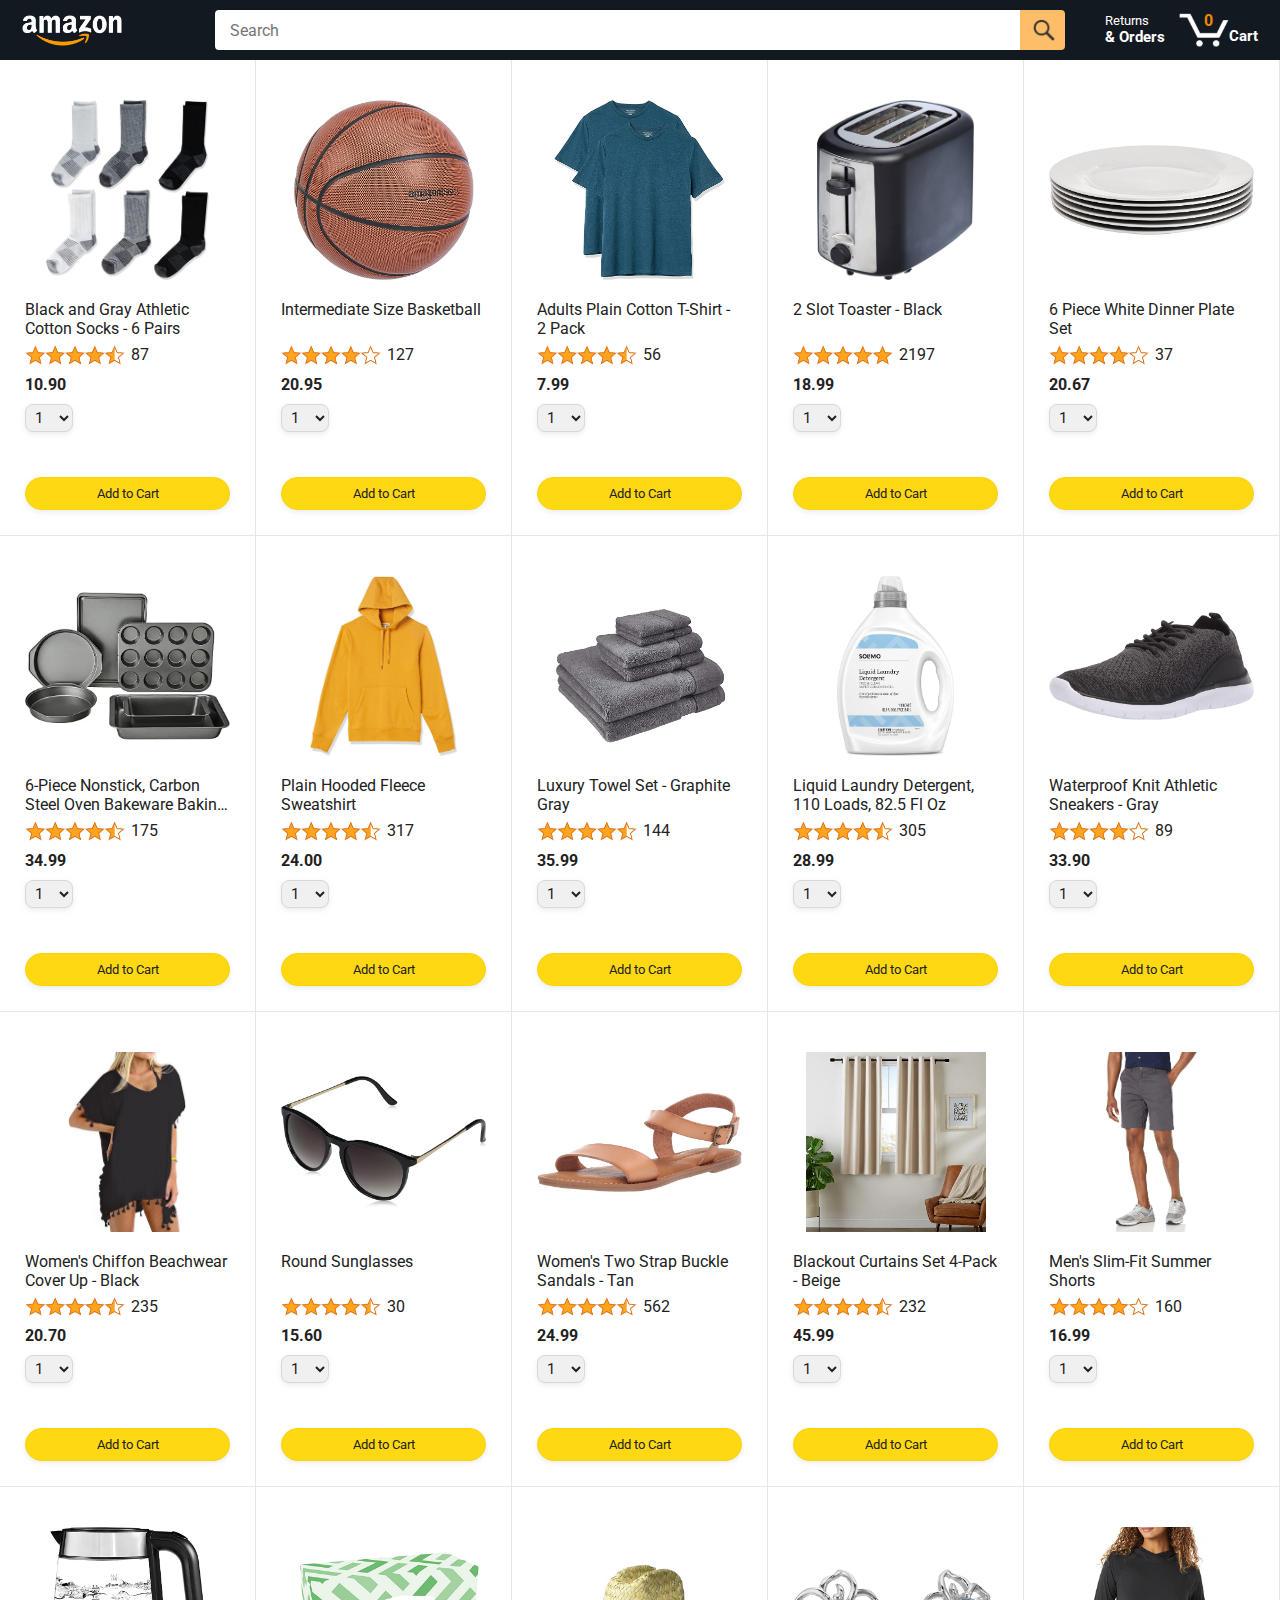
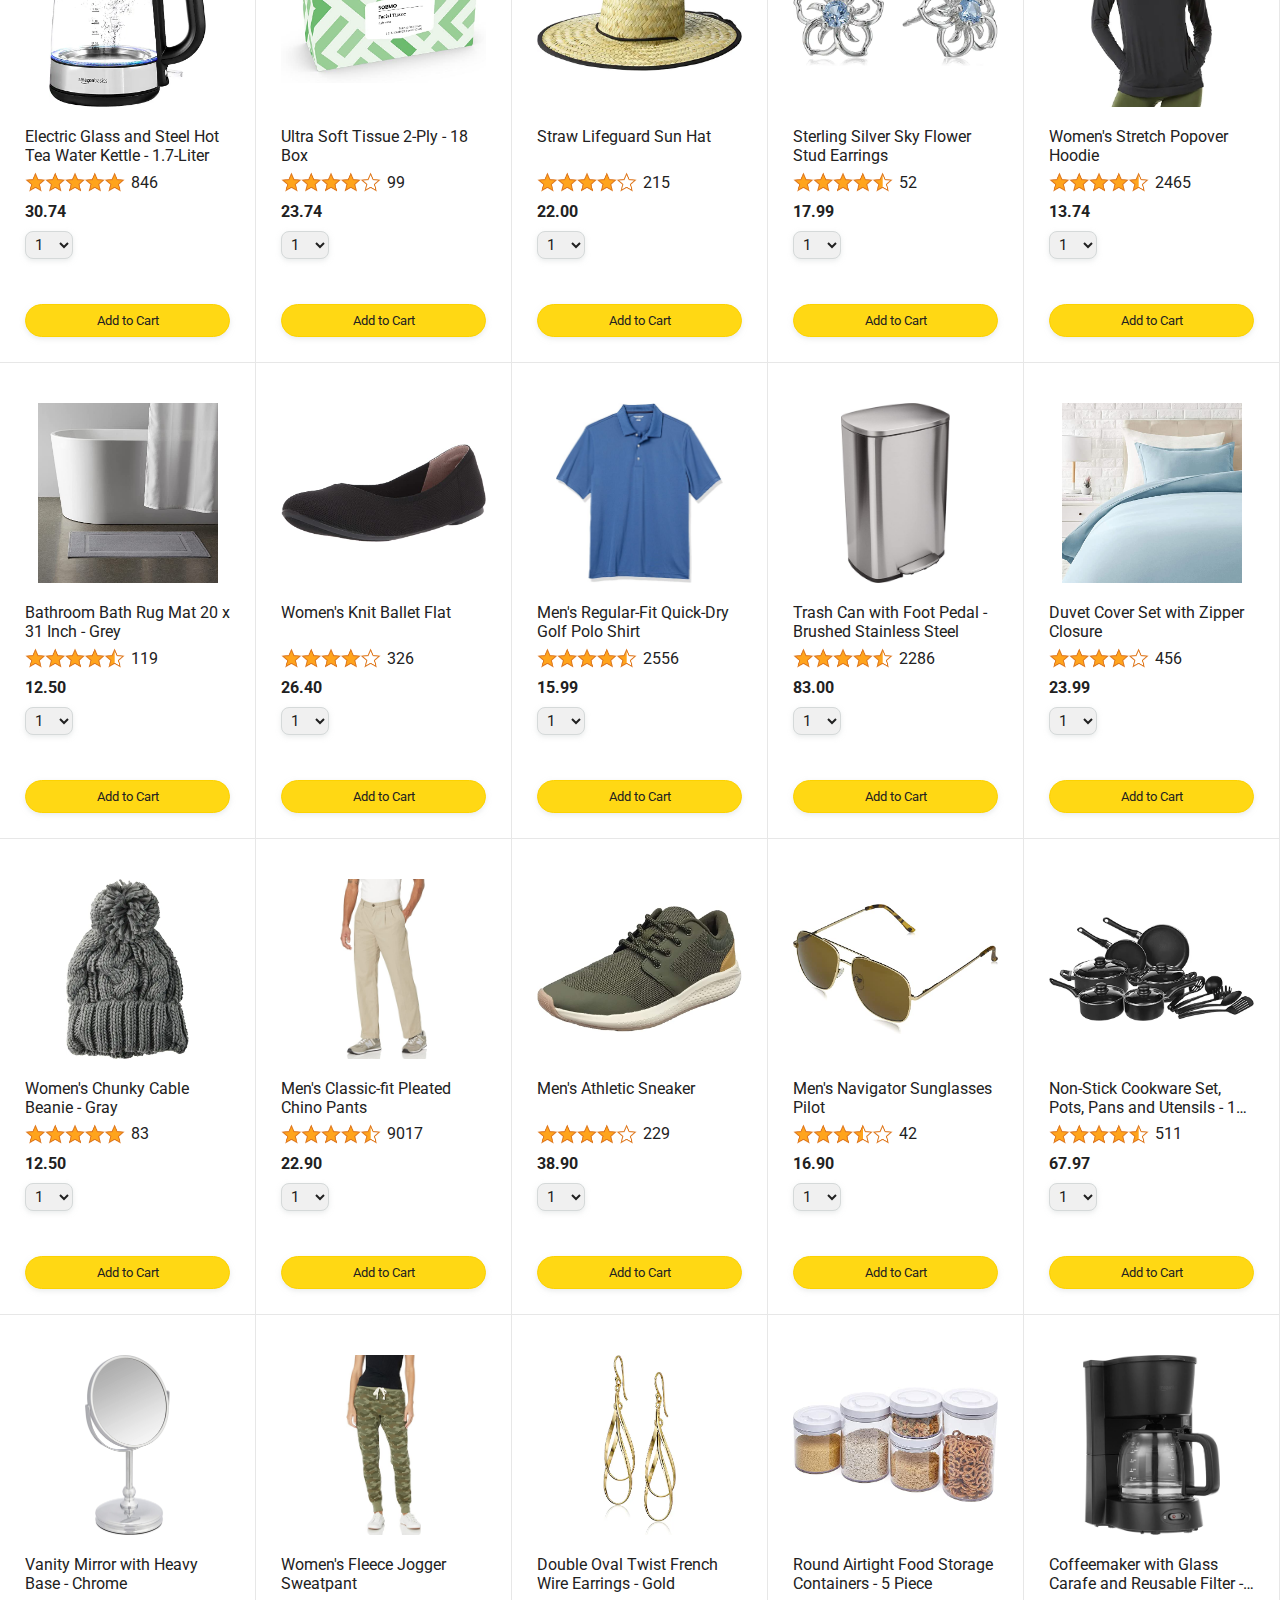
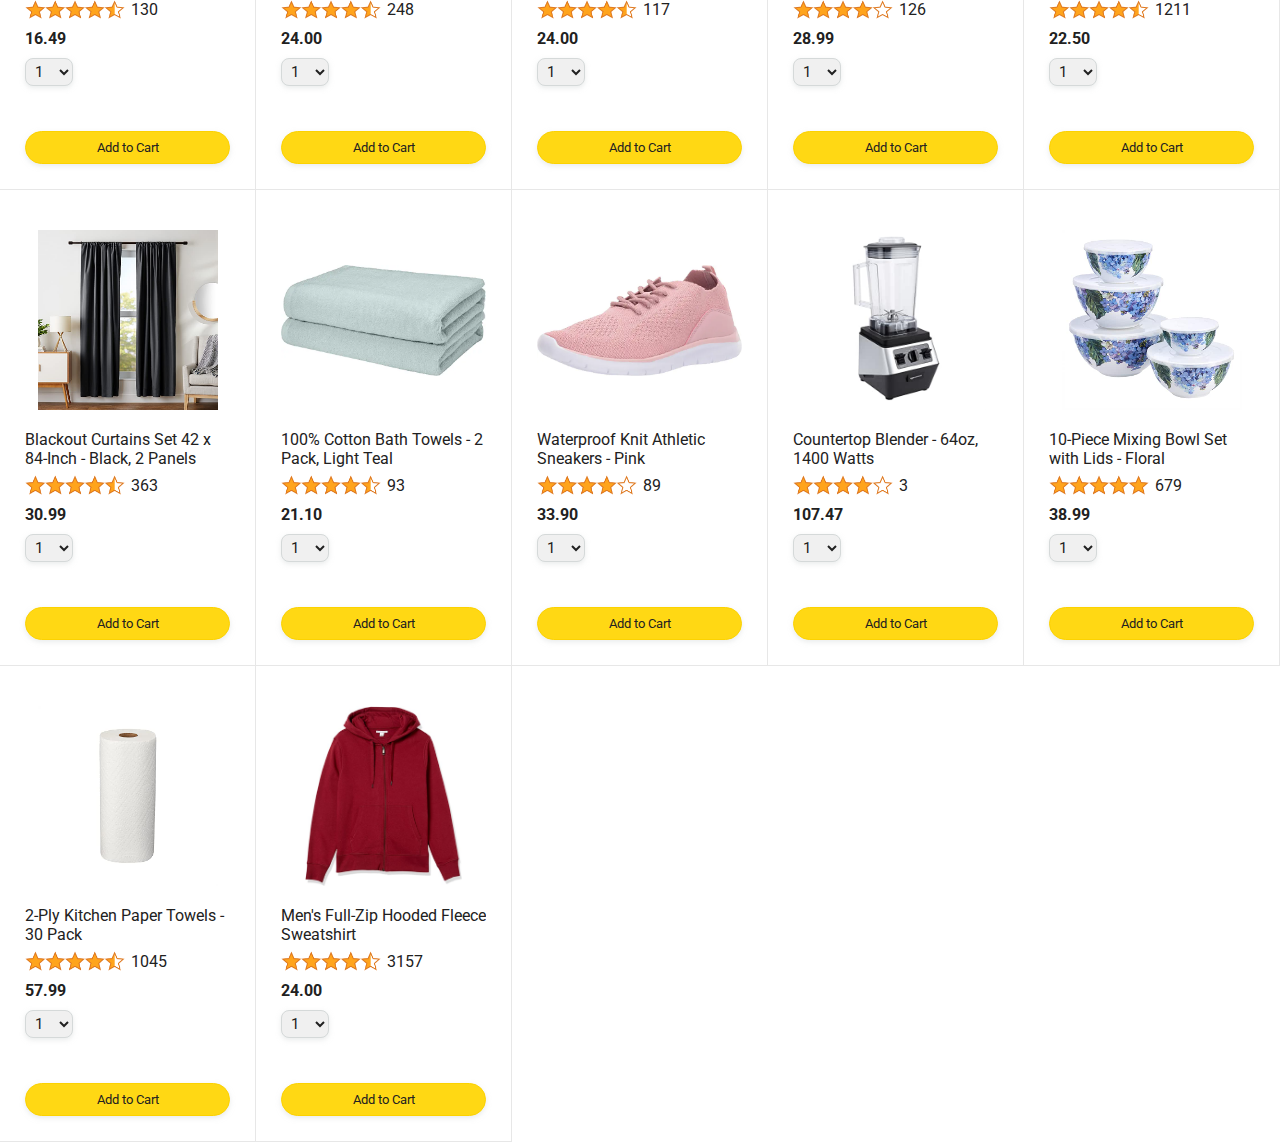
==== index.html @ dfd15300 "importing the cart and products" ====
<!DOCTYPE html>
<html>
  <head>
    <title>Amazon Project</title>

    <!-- This code is needed for responsive design to work.
      (Responsive design = make the website look good on
      smaller screen sizes like a phone or a tablet). -->
    <meta name="viewport" content="width=device-width, initial-scale=1">

    <!-- Load a font called Roboto from Google Fonts. -->
    <link rel="preconnect" href="https://fonts.googleapis.com">
    <link rel="preconnect" href="https://fonts.gstatic.com" crossorigin>
    <link href="https://fonts.googleapis.com/css2?family=Roboto:wght@400;500;700&display=swap" rel="stylesheet">

    <!-- Here are the CSS files for this page. -->
    <link rel="stylesheet" href="styles/shared/general.css">
    <link rel="stylesheet" href="styles/shared/amazon-header.css">
    <link rel="stylesheet" href="styles/pages/index.css">
  </head>
  <body>
    <div class="amazon-header">
      <div class="amazon-header-left-section">
        <a href="amazon.html" class="header-link">
          <img class="amazon-logo"
            src="images/amazon-logo-white.png">
          <img class="amazon-mobile-logo"
            src="images/amazon-mobile-logo-white.png">
        </a>
      </div>

      <div class="amazon-header-middle-section">
        <input class="search-bar" type="text" placeholder="Search">

        <button class="search-button">
          <img class="search-icon" src="images/icons/search-icon.png">
        </button>
      </div>

      <div class="amazon-header-right-section">
        <a class="orders-link header-link" href="orders.html">
          <span class="returns-text">Returns</span>
          <span class="orders-text">& Orders</span>
        </a>

        <a class="cart-link header-link" href="checkout.html">
          <img class="cart-icon" src="images/icons/cart-icon.png">
          <div class="cart-quantity js-cart-quantity">0</div>
          <div class="cart-text">Cart</div>
        </a>
      </div>
    </div>
    
    <nav class="main">
      <nav class="products-grid js-products-grid">
      </nav>
    </nav>
    
    <script type="module" src="scripts/index.js"></script>
  </body>
</html>
---- styles/shared/general.css ----
body {
  font-family: Roboto, Arial;
  color: rgb(33, 33, 33);
  /* The <body> element has a default margin of 8px
     on all sides. This removes the default margins. */
  margin: 0;
}

/* <p> elements have a default margin on the top
   and bottom. This removes the default margins. */
p {
  margin: 0;
}

button {
  cursor: pointer;
}

select {
  cursor: pointer;
}

input, select, button {
  font-family: Roboto, Arial;
}

.button-primary {
  color: rgb(33, 33, 33);
  background-color: rgb(255, 216, 20);
  border: 1px solid rgb(252, 210, 0);
  border-radius: 8px;
  cursor: pointer;
  box-shadow: 0 2px 5px rgba(213, 217, 217, 0.5);
}

.button-primary:hover {
  background-color: rgb(247, 202, 0);
  border: 1px solid rgb(242, 194, 0);
}

.button-primary:active {
  background: rgb(255, 216, 20);
  border-color: rgb(252, 210, 0);
  box-shadow: none;
}

.button-secondary {
  color: rgb(33, 33, 33);
  background: white;
  border: 1px solid rgb(213, 217, 217);
  border-radius: 8px;
  cursor: pointer;
  box-shadow: 0 2px 5px rgba(213, 217, 217, 0.5);
}

.button-secondary:hover {
  background-color: rgb(247, 250, 250);
}

.button-secondary:active {
  background-color: rgb(237, 253, 255);
  box-shadow: none;
}

/* These styles will limit text to 2 lines. Anything
   beyond 2 lines will be replaced with "..."
   You can find this code by using an A.I. tool or by
   searching in Google.
   https://css-tricks.com/almanac/properties/l/line-clamp/ */
.limit-text-to-2-lines {
  display: -webkit-box;
  -webkit-line-clamp: 2;
  -webkit-box-orient: vertical;
  overflow: hidden;
}

.link-primary {
  color: rgb(1, 124, 182);
  cursor: pointer;
}

.link-primary:hover {
  color: rgb(196, 80, 0);
}

/* Styles for dropdown selectors. */
select {
  color: rgb(33, 33, 33);
  background-color: rgb(240, 240, 240);
  border: 1px solid rgb(213, 217, 217);
  border-radius: 8px;
  padding: 3px 5px;
  font-size: 15px;
  cursor: pointer;
  box-shadow: 0 2px 5px rgba(213, 217, 217, 0.5);
}

select:focus,
input:focus {
  outline: 2px solid rgb(255, 153, 0);
}
---- styles/shared/amazon-header.css ----
.amazon-header {
  background-color: rgb(19, 25, 33);
  color: white;
  padding-left: 15px;
  padding-right: 15px;

  display: flex;
  align-items: center;
  justify-content: space-between;

  position: fixed;
  top: 0;
  left: 0;
  right: 0;
  height: 60px;
}

.amazon-header-left-section {
  width: 180px;
}

@media (max-width: 800px) {
  .amazon-header-left-section {
    width: unset;
  }
}

.header-link {
  display: inline-block;
  padding: 6px;
  border-radius: 2px;
  cursor: pointer;
  text-decoration: none;
  border: 1px solid rgba(0, 0, 0, 0);
}

.header-link:hover {
  border: 1px solid white;
}

.amazon-logo {
  width: 100px;
  margin-top: 5px;
}

.amazon-mobile-logo {
  display: none;
}

@media (max-width: 575px) {
  .amazon-logo {
    display: none;
  }

  .amazon-mobile-logo {
    display: block;
    height: 35px;
    margin-top: 5px;
  }
}

.amazon-header-middle-section {
  flex: 1;
  max-width: 850px;
  margin-left: 10px;
  margin-right: 10px;
  display: flex;
}

.search-bar {
  flex: 1;
  width: 0;
  font-size: 16px;
  height: 38px;
  padding-left: 15px;
  border: none;
  border-top-left-radius: 4px;
  border-bottom-left-radius: 4px;
  border-top-right-radius: 0;
  border-bottom-right-radius: 0;
}

.search-button {
  background-color: rgb(254, 189, 105);
  border: none;
  width: 45px;
  height: 40px;
  border-top-right-radius: 4px;
  border-bottom-right-radius: 4px;
  flex-shrink: 0;
}

.search-icon {
  height: 22px;
  margin-left: 2px;
  margin-top: 3px;
}

.amazon-header-right-section {
  width: 180px;
  flex-shrink: 0;
  display: flex;
  justify-content: end;
}

.orders-link {
  color: white;
}

.returns-text {
  display: block;
  font-size: 13px;
}

.orders-text {
  display: block;
  font-size: 15px;
  font-weight: 700;
}

.cart-link {
  color: white;
  display: flex;
  align-items: center;
  position: relative;
}

.cart-icon {
  width: 50px;
}

.cart-text {
  margin-top: 12px;
  font-size: 15px;
  font-weight: 700;
}

.cart-quantity {
  color: rgb(240, 136, 4);
  font-size: 16px;
  font-weight: 700;

  position: absolute;
  top: 4px;
  left: 22px;
  
  width: 26px;
  text-align: center;
}
---- styles/pages/index.css ----
.main {
  margin-top: 60px;
}

.products-grid {
  display: grid;  

  /* - In CSS Grid, 1fr means a column will take up the
       remaining space in the grid.
     - If we write 1fr 1fr ... 1fr; 8 times, this will
       divide the grid into 8 columns, each taking up an
       equal amount of the space.
     - repeat(8, 1fr); is a shortcut for repeating "1fr"
       8 times (instead of typing out "1fr" 8 times).
       repeat(...) is a special property that works with
       display: grid; */
  grid-template-columns: repeat(8, 1fr);
}

/* @media is used to create responsive design (making the
   website look good on any screen size). This @media
   means when the screen width is 2000px or less, we
   will divide the grid into 7 columns instead of 8. */
@media (max-width: 2000px) {
  .products-grid {
    grid-template-columns: repeat(7, 1fr);
  }
}

/* This @media means when the screen width is 1600px or
   less, we will divide the grid into 6 columns. */
@media (max-width: 1600px) {
  .products-grid {
    grid-template-columns: repeat(6, 1fr);
  }
}

@media (max-width: 1300px) {
  .products-grid {
    grid-template-columns: repeat(5, 1fr);
  }
}

@media (max-width: 1000px) {
  .products-grid {
    grid-template-columns: repeat(4, 1fr);
  }
}

@media (max-width: 800px) {
  .products-grid {
    grid-template-columns: repeat(3, 1fr);
  }
}

@media (max-width: 575px) {
  .products-grid {
    grid-template-columns: repeat(2, 1fr);
  }
}

@media (max-width: 450px) {
  .products-grid {
    grid-template-columns: 1fr;
  }
}

.product-container {
  padding-top: 40px;
  padding-bottom: 25px;
  padding-left: 25px;
  padding-right: 25px;

  border-right: 1px solid rgb(231, 231, 231);
  border-bottom: 1px solid rgb(231, 231, 231);

  display: flex;
  flex-direction: column;
}

.product-image-container {
  display: flex;
  justify-content: center;
  align-items: center;

  height: 180px;
  margin-bottom: 20px;
}

.product-image {
  /* Images will overflow their container by default. To
    prevent this, we set max-width and max-height to 100%
    so they stay inside their container. */
  max-width: 100%;
  max-height: 100%;
}

.product-name {
  height: 40px;
  margin-bottom: 5px;
}

.product-rating-container {
  display: flex;
  align-items: center;
  margin-bottom: 10px;
}

.product-rating-stars {
  width: 100px;
  margin-right: 6px;
}

.product-rating-count {
  color: rgb(1, 124, 182);
  cursor: pointer;
  margin-top: 3px;
}

.product-price {
  font-weight: 700;
  margin-bottom: 10px;
}

.product-quantity-container {
  margin-bottom: 17px;
}

.product-spacer {
  flex: 1;
}

.added-to-cart {
  color: rgb(6, 125, 98);
  font-size: 16px;

  display: flex;
  align-items: center;
  margin-bottom: 8px;

  /* At first, the "Added to cart" message will
     be invisible. Use JavaScript to change the
     opacity and make it visible. */
  opacity: 0;
}

.added-to-cart img {
  height: 20px;
  margin-right: 5px;
}

.add-to-cart-button {
  width: 100%;
  padding: 8px;
  border-radius: 50px;
}
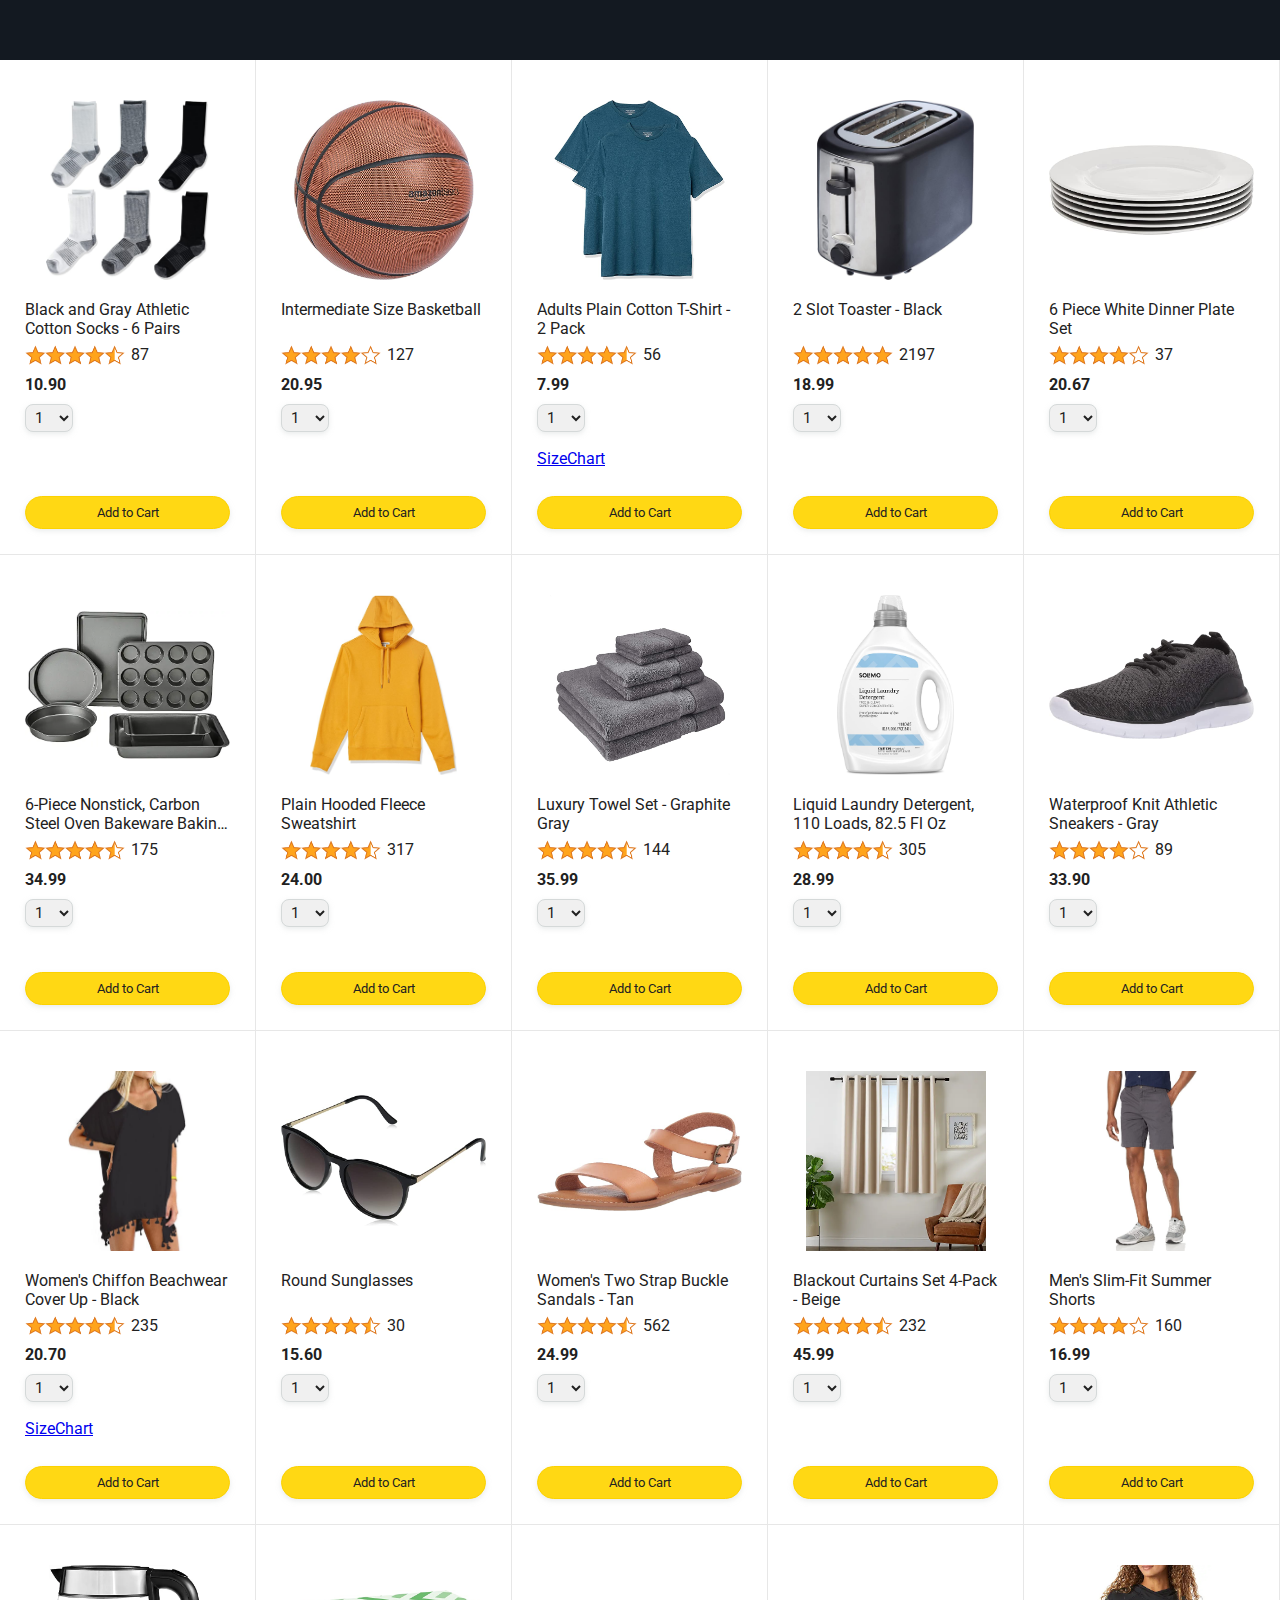
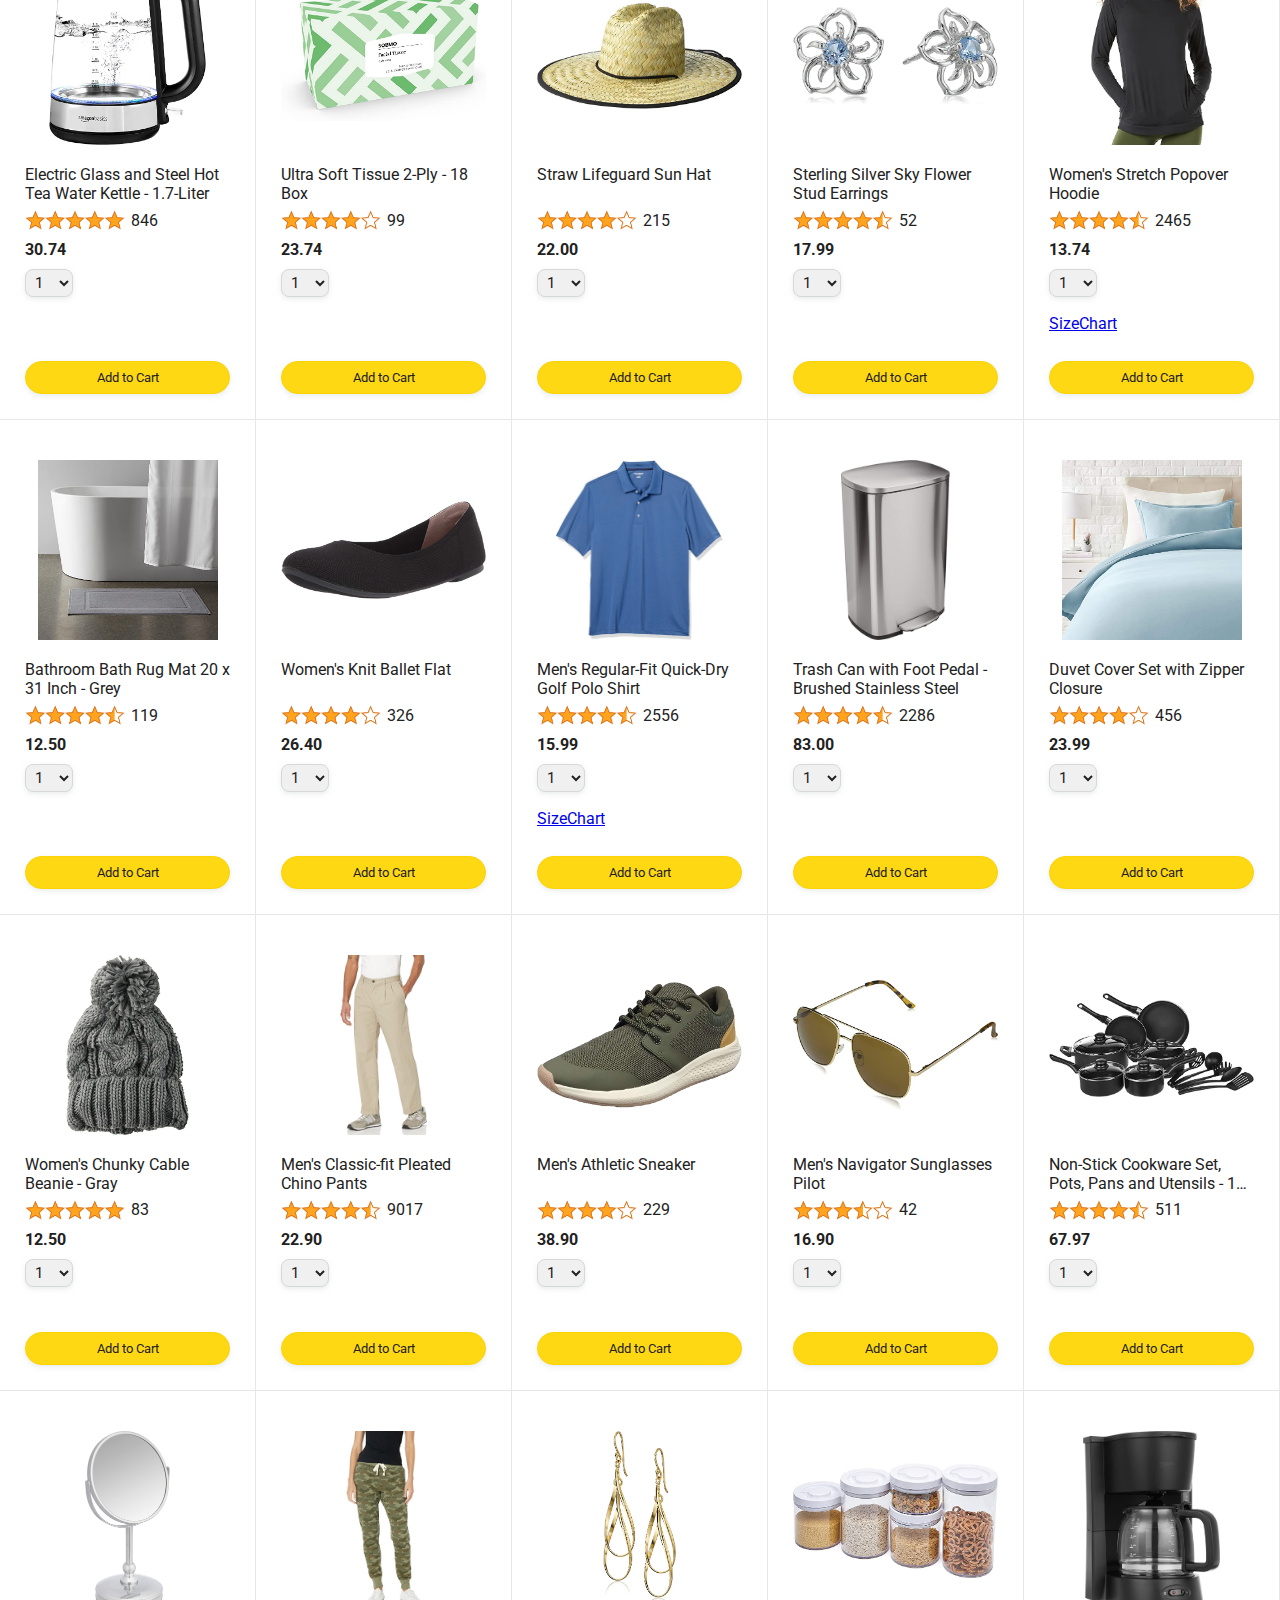
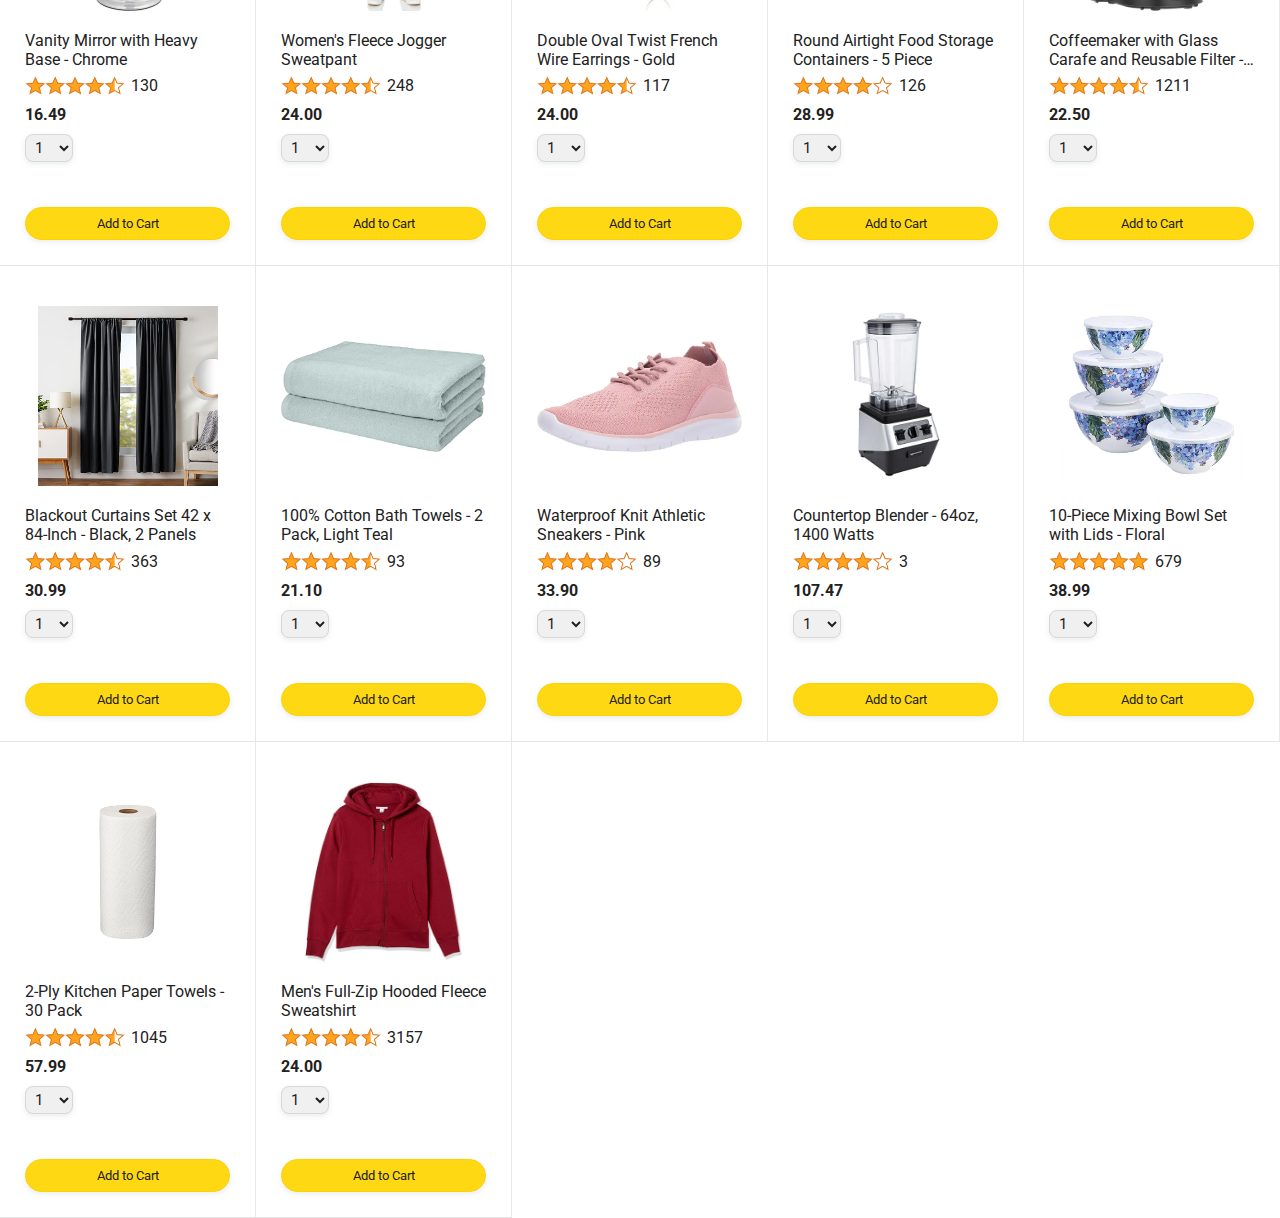
==== commit 3a987d5f: "upadte the html with more interactive" ====
--- a/index.html
+++ b/index.html
@@ -6,56 +6,27 @@
     <!-- This code is needed for responsive design to work.
       (Responsive design = make the website look good on
       smaller screen sizes like a phone or a tablet). -->
-    <meta name="viewport" content="width=device-width, initial-scale=1">
+    <meta name="viewport" content="width=device-width, initial-scale=1" />
 
     <!-- Load a font called Roboto from Google Fonts. -->
-    <link rel="preconnect" href="https://fonts.googleapis.com">
-    <link rel="preconnect" href="https://fonts.gstatic.com" crossorigin>
-    <link href="https://fonts.googleapis.com/css2?family=Roboto:wght@400;500;700&display=swap" rel="stylesheet">
+    <link rel="preconnect" href="https://fonts.googleapis.com" />
+    <link rel="preconnect" href="https://fonts.gstatic.com" crossorigin />
+    <link
+      href="https://fonts.googleapis.com/css2?family=Roboto:wght@400;500;700&display=swap"
+      rel="stylesheet"
+    />
 
     <!-- Here are the CSS files for this page. -->
-    <link rel="stylesheet" href="styles/shared/general.css">
-    <link rel="stylesheet" href="styles/shared/amazon-header.css">
-    <link rel="stylesheet" href="styles/pages/index.css">
+    <link rel="stylesheet" href="styles/shared/general.css" />
+    <link rel="stylesheet" href="styles/shared/amazon-header.css" />
+    <link rel="stylesheet" href="styles/pages/index.css" />
   </head>
   <body>
-    <div class="amazon-header">
-      <div class="amazon-header-left-section">
-        <a href="amazon.html" class="header-link">
-          <img class="amazon-logo"
-            src="images/amazon-logo-white.png">
-          <img class="amazon-mobile-logo"
-            src="images/amazon-mobile-logo-white.png">
-        </a>
-      </div>
+    <div class="amazon-header js-amazon-header"></div>
 
-      <div class="amazon-header-middle-section">
-        <input class="search-bar" type="text" placeholder="Search">
-
-        <button class="search-button">
-          <img class="search-icon" src="images/icons/search-icon.png">
-        </button>
-      </div>
-
-      <div class="amazon-header-right-section">
-        <a class="orders-link header-link" href="orders.html">
-          <span class="returns-text">Returns</span>
-          <span class="orders-text">& Orders</span>
-        </a>
-
-        <a class="cart-link header-link" href="checkout.html">
-          <img class="cart-icon" src="images/icons/cart-icon.png">
-          <div class="cart-quantity js-cart-quantity">0</div>
-          <div class="cart-text">Cart</div>
-        </a>
-      </div>
+    <div class="main">
+      <div class="products-grid js-products-grid"></div>
     </div>
-    
-    <nav class="main">
-      <nav class="products-grid js-products-grid">
-      </nav>
-    </nav>
-    
     <script type="module" src="scripts/index.js"></script>
   </body>
 </html>
